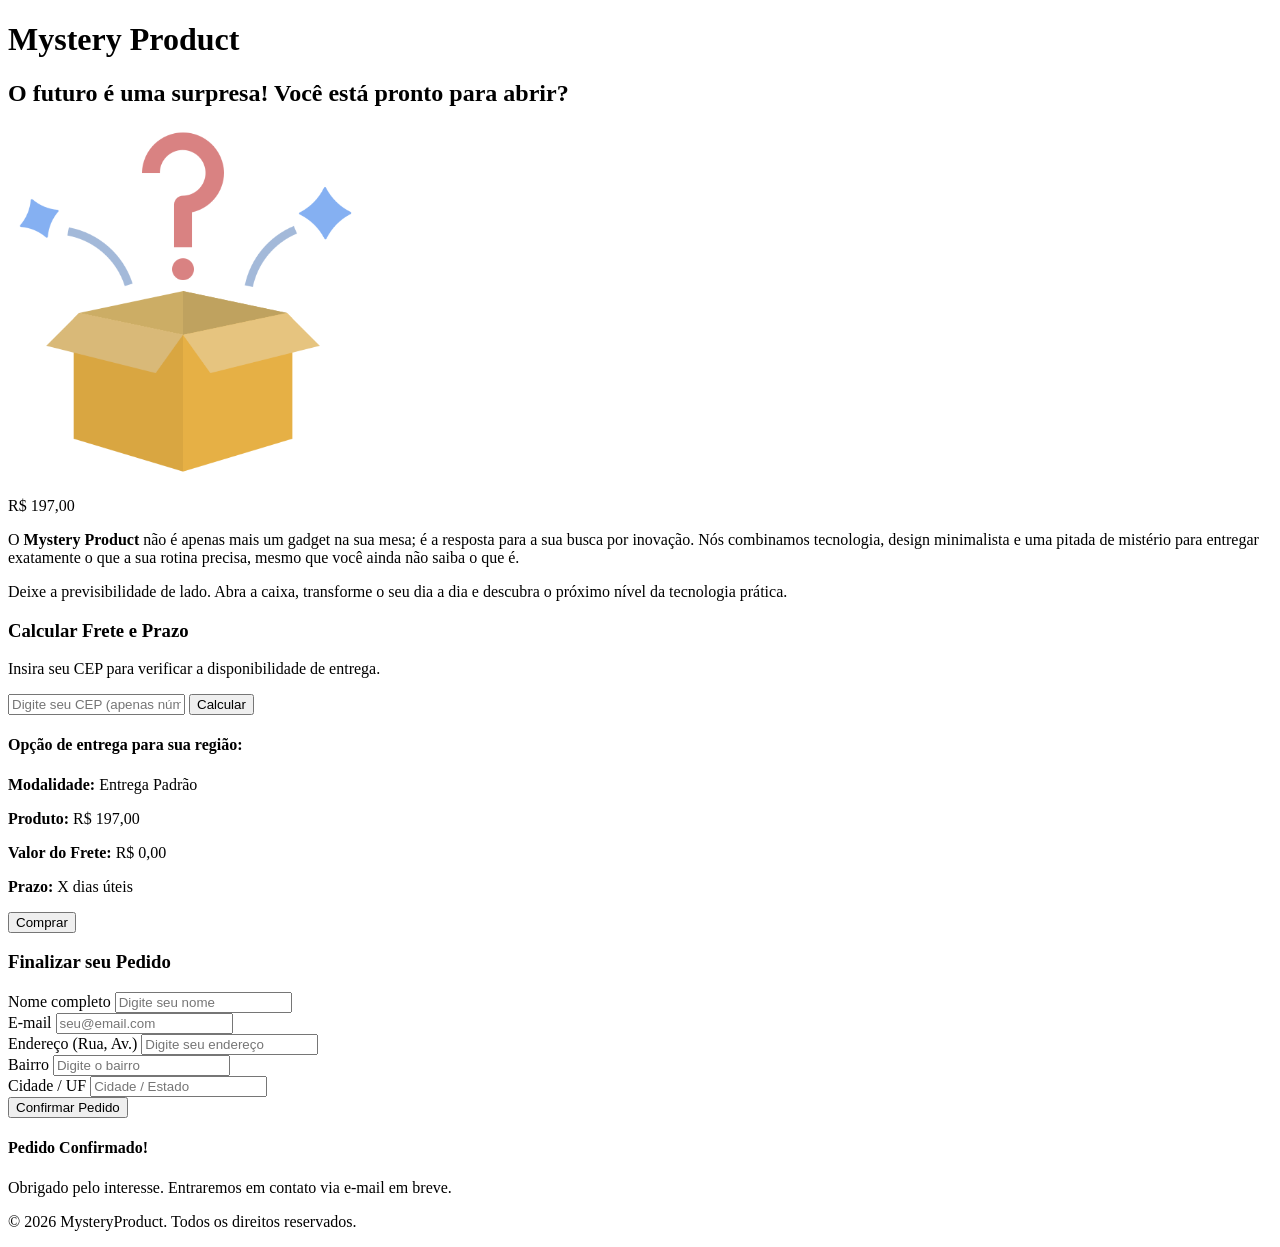
==== index.html @ dbc3615d "feat: estrura html do index.html e imagens" ====
<!DOCTYPE html>
<html lang="pt-BR">
<head>
    <meta charset="UTF-8">
    <meta name="viewport" content="width=device-width, initial-scale=1.0">
    <title>Mystery Product - O Futuro na sua Mão</title>
    <link rel="stylesheet" href="style.css">
</head>
<body>

    <header class="header">
        <h1 class="logo">Mystery Product</h1>
    </header>

    <main class="container">
        <!-- Hero Section -->
        <section class="hero">
            <h2>O futuro é uma surpresa! Você está pronto para abrir?</h2>
            <img src="img/caixa-surpresa.png" width="350" alt="Mystery Product">
            <p class="hero-price">R$ 197,00</p>
            <p>O <strong>Mystery Product</strong> não é apenas mais um gadget na sua mesa; é a resposta para a sua busca por inovação. Nós combinamos tecnologia, design minimalista e uma pitada de mistério para entregar exatamente o que a sua rotina precisa, mesmo que você ainda não saiba o que é.</p>
            <p>Deixe a previsibilidade de lado. Abra a caixa, transforme o seu dia a dia e descubra o próximo nível da tecnologia prática.</p>
        </section>

        <!-- Seção de Compra e Checkout -->
        <section class="checkout-section">
            
            <!-- ETAPA 1: Calculadora de Frete -->
            <div id="shippingCard" class="card">
                <h3>Calcular Frete e Prazo</h3>
                <p class="card-subtitle">Insira seu CEP para verificar a disponibilidade de entrega.</p>
                
                <div class="form-group inline-group">
                    <input type="text" id="cep" maxlength="8" placeholder="Digite seu CEP (apenas números)">
                    <button id="btnCalcShipping" class="btn-secondary">Calcular</button>
                </div>
                <span id="cepError" class="error-msg"></span>

                <!-- Resultado do Frete (Oculto até o cálculo) -->
                <div id="shippingResult" class="shipping-box hidden">
                    <h4>Opção de entrega para sua região:</h4>
                    <p><strong>Modalidade:</strong> Entrega Padrão</p>
                    <p><strong>Produto:</strong> <span id="productValue">R$ 197,00</span></p>
                    <p><strong>Valor do Frete:</strong> <span id="shippingValue">R$ 0,00</span></p>
                    <p><strong>Prazo:</strong> <span id="shippingTime">X dias úteis</span></p>
                    
                    <button id="btnProceedToCheckout" class="btn-success">Comprar</button>
                </div>
            </div>

            <!-- ETAPA 2: Dados Pessoais e Endereço (Oculto por padrão) -->
            <div id="checkoutCard" class="card hidden">
                <h3>Finalizar seu Pedido</h3>
                <form id="orderForm">
                    
                    <div class="form-group">
                        <label for="name">Nome completo</label>
                        <input type="text" id="name" required placeholder="Digite seu nome">
                    </div>

                    <div class="form-group">
                        <label for="email">E-mail</label>
                        <input type="email" id="email" required placeholder="seu@email.com">
                    </div>

                    <div class="form-group">
                        <label for="address">Endereço (Rua, Av.)</label>
                        <input type="text" id="address" required placeholder="Digite seu endereço">
                    </div>

                    <div class="form-group">
                        <label for="neighborhood">Bairro</label>
                        <input type="text" id="neighborhood" required placeholder="Digite o bairro">
                    </div>

                    <div class="form-group">
                        <label for="city">Cidade / UF</label>
                        <input type="text" id="city" readonly placeholder="Cidade / Estado">
                    </div>

                    <button type="submit" class="btn-success">Confirmar Pedido</button>
                </form>
            </div>

            <!-- Feedback de Sucesso Final -->
            <div id="feedbackMessage" class="hidden">
                <h4>Pedido Confirmado!</h4>
                <p>Obrigado pelo interesse. Entraremos em contato via e-mail em breve.</p>
            </div>

        </section>
    </main>

    <footer class="footer">
        <p>&copy; 2026 MysteryProduct. Todos os direitos reservados.</p>
    </footer>

    <script src="script.js"></script>
</body>
</html>
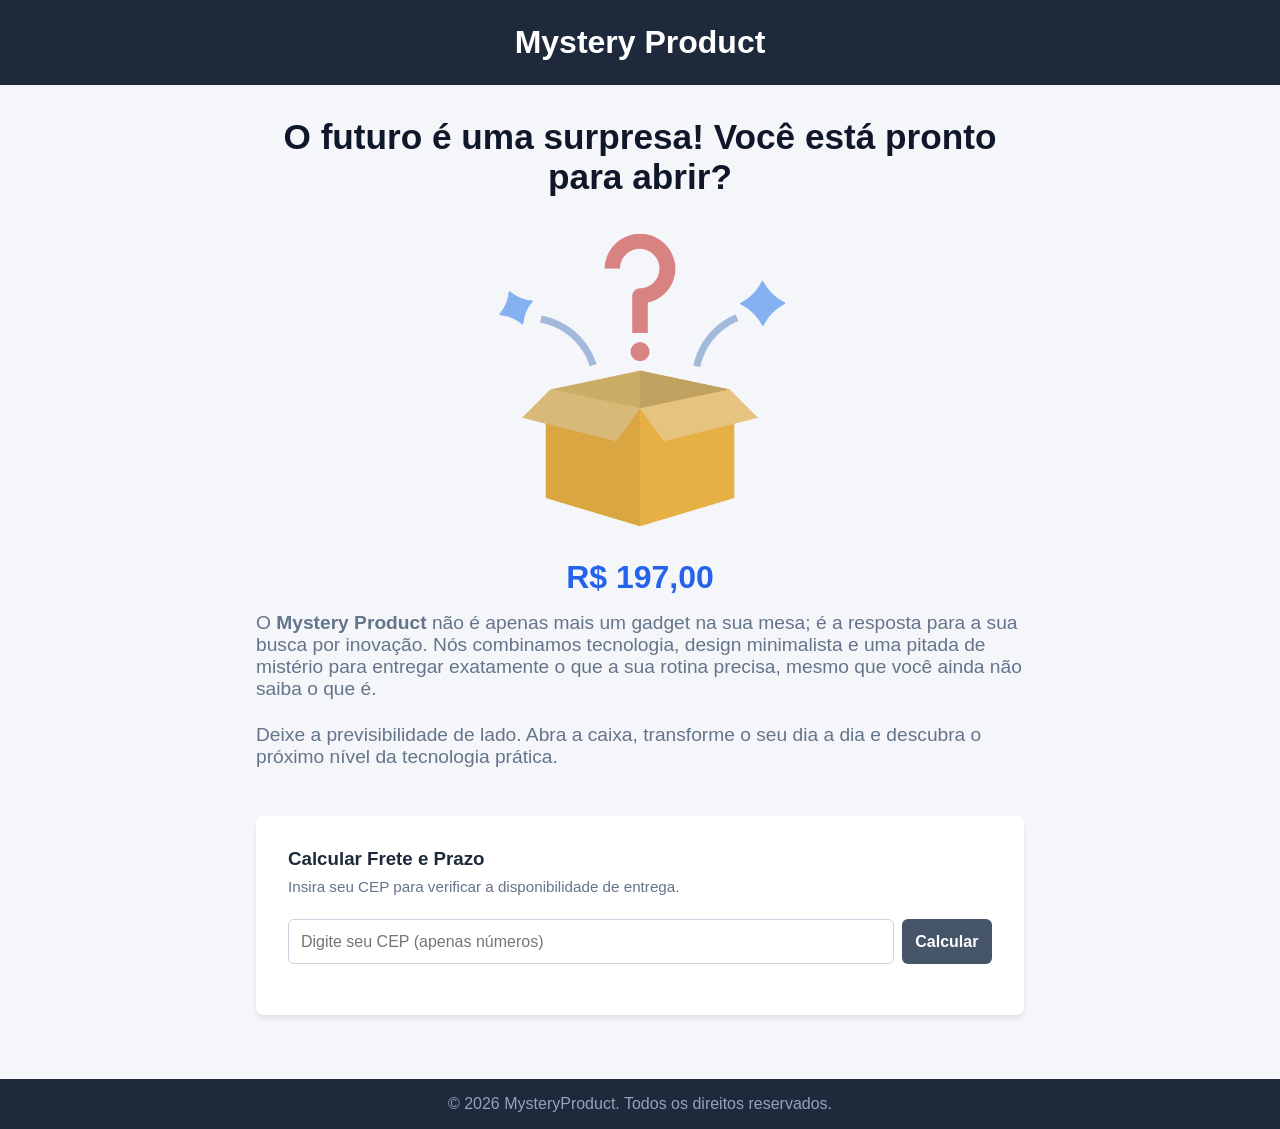
==== commit e7cfec0f: "style: criação do style.css, ajuste index.html" ====
--- a/index.html
+++ b/index.html
@@ -31,7 +31,7 @@
                 <p class="card-subtitle">Insira seu CEP para verificar a disponibilidade de entrega.</p>
                 
                 <div class="form-group inline-group">
-                    <input type="text" id="cep" maxlength="8" placeholder="Digite seu CEP (apenas números)">
+                    <input type="text" id="cep" maxlength="8" placeholder="Digite seu CEP (apenas números)" inputmode="numeric" oninput="this.value = this.value.replace(/\D/g, '')">
                     <button id="btnCalcShipping" class="btn-secondary">Calcular</button>
                 </div>
                 <span id="cepError" class="error-msg"></span>
--- a/style.css
+++ b/style.css
@@ -0,0 +1,237 @@
+/* Reset e Estrutura Geral permanecem iguais ao código anterior */
+* {
+    margin: 0;
+    padding: 0;
+    box-sizing: border-box;
+    font-family: 'Segoe UI', Tahoma, Geneva, Verdana, sans-serif;
+}
+
+body {
+    background-color: #f4f6f9;
+    color: #333;
+    display: flex;
+    flex-direction: column;
+    min-height: 100vh;
+}
+
+.header { 
+    background-color: #1e293b; 
+    color: #fff; 
+    padding: 1.5rem; 
+    text-align: center; 
+}
+
+.footer { 
+    background-color: #1e293b; 
+    color: #94a3b8; 
+    text-align: center; 
+    padding: 1rem; 
+    margin-top: auto; 
+}
+
+.container { 
+    max-width: 800px; 
+    margin: 2rem auto; 
+    padding: 0 1rem;
+    width: 100%; 
+}
+
+.hero { 
+    text-align: center; 
+    margin-bottom: 3rem; 
+}
+.hero h2 { 
+    font-size: 2.2rem; 
+    color: #0f172a; 
+    margin-bottom: 0.5rem; 
+}
+.hero img {
+     padding: 1.5rem; 
+    }
+.hero p { 
+    font-size: 1.2rem; 
+    color: #64748b; 
+    margin-bottom: 1.5rem; 
+    text-align: left; 
+}
+p.hero-price { 
+    font-size: 2rem; 
+    color: #2563eb; 
+    font-weight: 700;
+    margin-bottom: 1rem; 
+    text-align: center; 
+}
+
+/* Cards */
+.card {
+    background: #fff;
+    padding: 2rem;
+    border-radius: 8px;
+    box-shadow: 0 4px 6px -1px rgba(0, 0, 0, 0.1);
+    margin-bottom: 2rem;
+}
+
+.card h3 { 
+    color: #1e293b; 
+    margin-bottom: 0.5rem; 
+}
+.card-subtitle { 
+    color: #64748b; 
+    font-size: 0.95rem; 
+    margin-bottom: 1.5rem; 
+}
+
+/* Grupo de formulário em linha (CEP + Botão) */
+.inline-group {
+    display: flex;
+    gap: 0.5rem;
+}
+
+.inline-group input { 
+    flex: 1; 
+}
+
+.form-group { 
+    margin-bottom: 1.2rem; 
+}
+.form-group label { 
+    display: block; 
+    margin-bottom: 0.4rem; 
+    font-weight: 600; 
+    font-size: 0.9rem; 
+    color: #475569; 
+}
+
+input {
+    width: 100%;
+    padding: 0.75rem;
+    border: 1px solid #cbd5e1;
+    border-radius: 6px;
+    font-size: 1rem;
+    background-color: #fff;
+}
+
+input[readonly] { 
+    background-color: #f1f5f9; 
+    color: #64748b; 
+    cursor: not-allowed; 
+}
+
+/* Botões */
+button {
+    padding: 0.85rem;
+    border: none;
+    border-radius: 6px;
+    font-size: 1rem;
+    font-weight: bold;
+    cursor: pointer;
+    transition: background 0.2s ease;
+}
+
+.btn-primary { 
+    background-color: #2563eb; color: white; width: auto; padding: 0.85rem 2rem; 
+}
+.btn-primary:hover { 
+    background-color: #1d4ed8; 
+}
+
+.btn-secondary { 
+    background-color: #475569; 
+    color: white; 
+    white-space: nowrap; 
+}
+.btn-secondary:hover { 
+    background-color: #334155; 
+}
+
+.btn-success { 
+    background-color: #10b981; 
+    color: white; 
+    width: 100%; 
+    margin-top: 1rem; 
+}
+.btn-success:hover {
+    background-color: #059669; 
+}
+
+/* Caixa de Frete */
+.shipping-box {
+    background-color: #f8fafc;
+    border: 1px dashed #3b82f6;
+    padding: 1.5rem;
+    border-radius: 6px;
+    margin-top: 1.5rem;
+}
+.shipping-box h4 { 
+    color: #1e293b; 
+    margin-bottom: 0.5rem;
+ }
+.shipping-box p { 
+    font-size: 0.95rem; 
+    color: #475569; 
+    margin-bottom: 0.4rem; 
+}
+#shippingValue { 
+    color: #10b981; 
+}
+
+.summary-grid {
+    display: grid;
+    grid-template-columns: 1fr 280px;
+    gap: 1.5rem;
+    align-items: start;
+    margin-top: 1.5rem;
+}
+
+.summary-image {
+    display: flex;
+    justify-content: center;
+    align-items: center;
+}
+
+.summary-image img {
+    width: 100%;
+    max-width: 280px;
+    border-radius: 8px;
+    box-shadow: 0 8px 24px rgba(0, 0, 0, 0.08);
+}
+
+.summary-grid > .shipping-box {
+    grid-column: 1 / -1;
+    width: 100%;
+}
+
+@media (max-width: 720px) {
+    .summary-grid {
+        grid-template-columns: 1fr;
+    }
+
+    .summary-image {
+        margin-top: 1rem;
+    }
+}
+
+/* Utilitários */
+.error-msg { 
+    color: #ef4444; 
+    font-size: 0.85rem; 
+    display: block;
+    margin-top: 0.5rem; 
+}
+
+.hidden { 
+    display: none !important; 
+}
+
+.mt-20 { 
+    margin-top: 20px; 
+}
+
+#feedbackMessage {
+    background-color: #ecfdf5; 
+    border: 1px solid #a7f3d0; 
+    color: #065f46;
+    padding: 2rem; 
+    border-radius: 8px; 
+    text-align: center;
+}
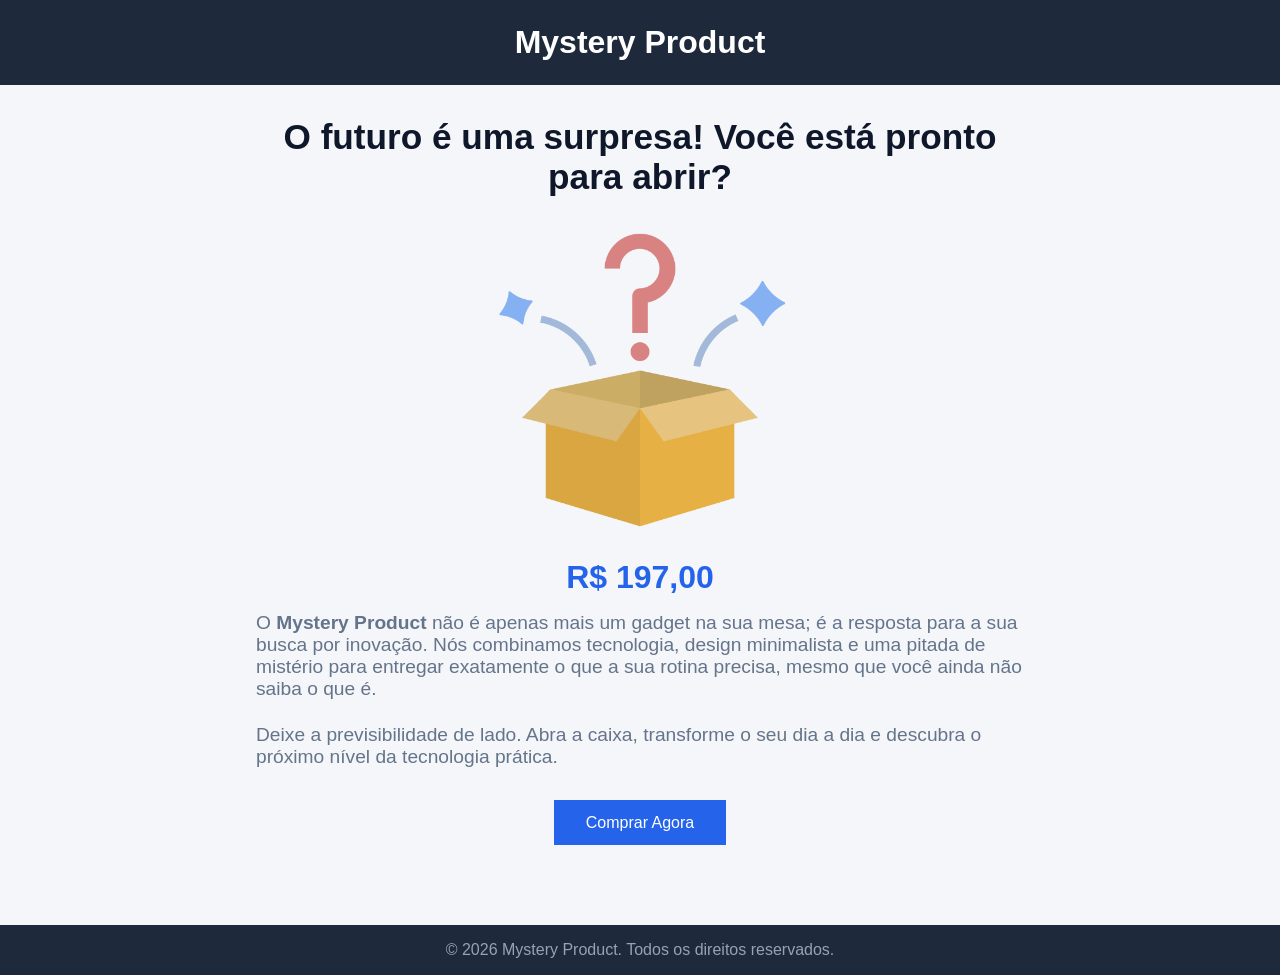
==== commit 2c827d28: "feat: ajuste fluxo do pedido, index.html somente landing page" ====
--- a/index.html
+++ b/index.html
@@ -20,81 +20,16 @@
             <p class="hero-price">R$ 197,00</p>
             <p>O <strong>Mystery Product</strong> não é apenas mais um gadget na sua mesa; é a resposta para a sua busca por inovação. Nós combinamos tecnologia, design minimalista e uma pitada de mistério para entregar exatamente o que a sua rotina precisa, mesmo que você ainda não saiba o que é.</p>
             <p>Deixe a previsibilidade de lado. Abra a caixa, transforme o seu dia a dia e descubra o próximo nível da tecnologia prática.</p>
-        </section>
-
-        <!-- Seção de Compra e Checkout -->
-        <section class="checkout-section">
             
-            <!-- ETAPA 1: Calculadora de Frete -->
-            <div id="shippingCard" class="card">
-                <h3>Calcular Frete e Prazo</h3>
-                <p class="card-subtitle">Insira seu CEP para verificar a disponibilidade de entrega.</p>
-                
-                <div class="form-group inline-group">
-                    <input type="text" id="cep" maxlength="8" placeholder="Digite seu CEP (apenas números)" inputmode="numeric" oninput="this.value = this.value.replace(/\D/g, '')">
-                    <button id="btnCalcShipping" class="btn-secondary">Calcular</button>
-                </div>
-                <span id="cepError" class="error-msg"></span>
-
-                <!-- Resultado do Frete (Oculto até o cálculo) -->
-                <div id="shippingResult" class="shipping-box hidden">
-                    <h4>Opção de entrega para sua região:</h4>
-                    <p><strong>Modalidade:</strong> Entrega Padrão</p>
-                    <p><strong>Produto:</strong> <span id="productValue">R$ 197,00</span></p>
-                    <p><strong>Valor do Frete:</strong> <span id="shippingValue">R$ 0,00</span></p>
-                    <p><strong>Prazo:</strong> <span id="shippingTime">X dias úteis</span></p>
-                    
-                    <button id="btnProceedToCheckout" class="btn-success">Comprar</button>
-                </div>
+            <!-- Botão de Comprar redirecionando para a página de pedido -->
+            <div style="text-align: center; margin-top: 2rem;">
+                <a href="pedido.html" class="btn-primary" style="text-decoration: none; display: inline-block;">Comprar Agora</a>
             </div>
-
-            <!-- ETAPA 2: Dados Pessoais e Endereço (Oculto por padrão) -->
-            <div id="checkoutCard" class="card hidden">
-                <h3>Finalizar seu Pedido</h3>
-                <form id="orderForm">
-                    
-                    <div class="form-group">
-                        <label for="name">Nome completo</label>
-                        <input type="text" id="name" required placeholder="Digite seu nome">
-                    </div>
-
-                    <div class="form-group">
-                        <label for="email">E-mail</label>
-                        <input type="email" id="email" required placeholder="seu@email.com">
-                    </div>
-
-                    <div class="form-group">
-                        <label for="address">Endereço (Rua, Av.)</label>
-                        <input type="text" id="address" required placeholder="Digite seu endereço">
-                    </div>
-
-                    <div class="form-group">
-                        <label for="neighborhood">Bairro</label>
-                        <input type="text" id="neighborhood" required placeholder="Digite o bairro">
-                    </div>
-
-                    <div class="form-group">
-                        <label for="city">Cidade / UF</label>
-                        <input type="text" id="city" readonly placeholder="Cidade / Estado">
-                    </div>
-
-                    <button type="submit" class="btn-success">Confirmar Pedido</button>
-                </form>
-            </div>
-
-            <!-- Feedback de Sucesso Final -->
-            <div id="feedbackMessage" class="hidden">
-                <h4>Pedido Confirmado!</h4>
-                <p>Obrigado pelo interesse. Entraremos em contato via e-mail em breve.</p>
-            </div>
-
         </section>
     </main>
 
     <footer class="footer">
-        <p>&copy; 2026 MysteryProduct. Todos os direitos reservados.</p>
+        <p>&copy; 2026 Mystery Product. Todos os direitos reservados.</p>
     </footer>
-
-    <script src="script.js"></script>
 </body>
 </html>
--- a/style.css
+++ b/style.css
@@ -1,4 +1,4 @@
-/* Reset e Estrutura Geral permanecem iguais ao código anterior */
+/* Reset e Estrutura Geral */
 * {
     margin: 0;
     padding: 0;
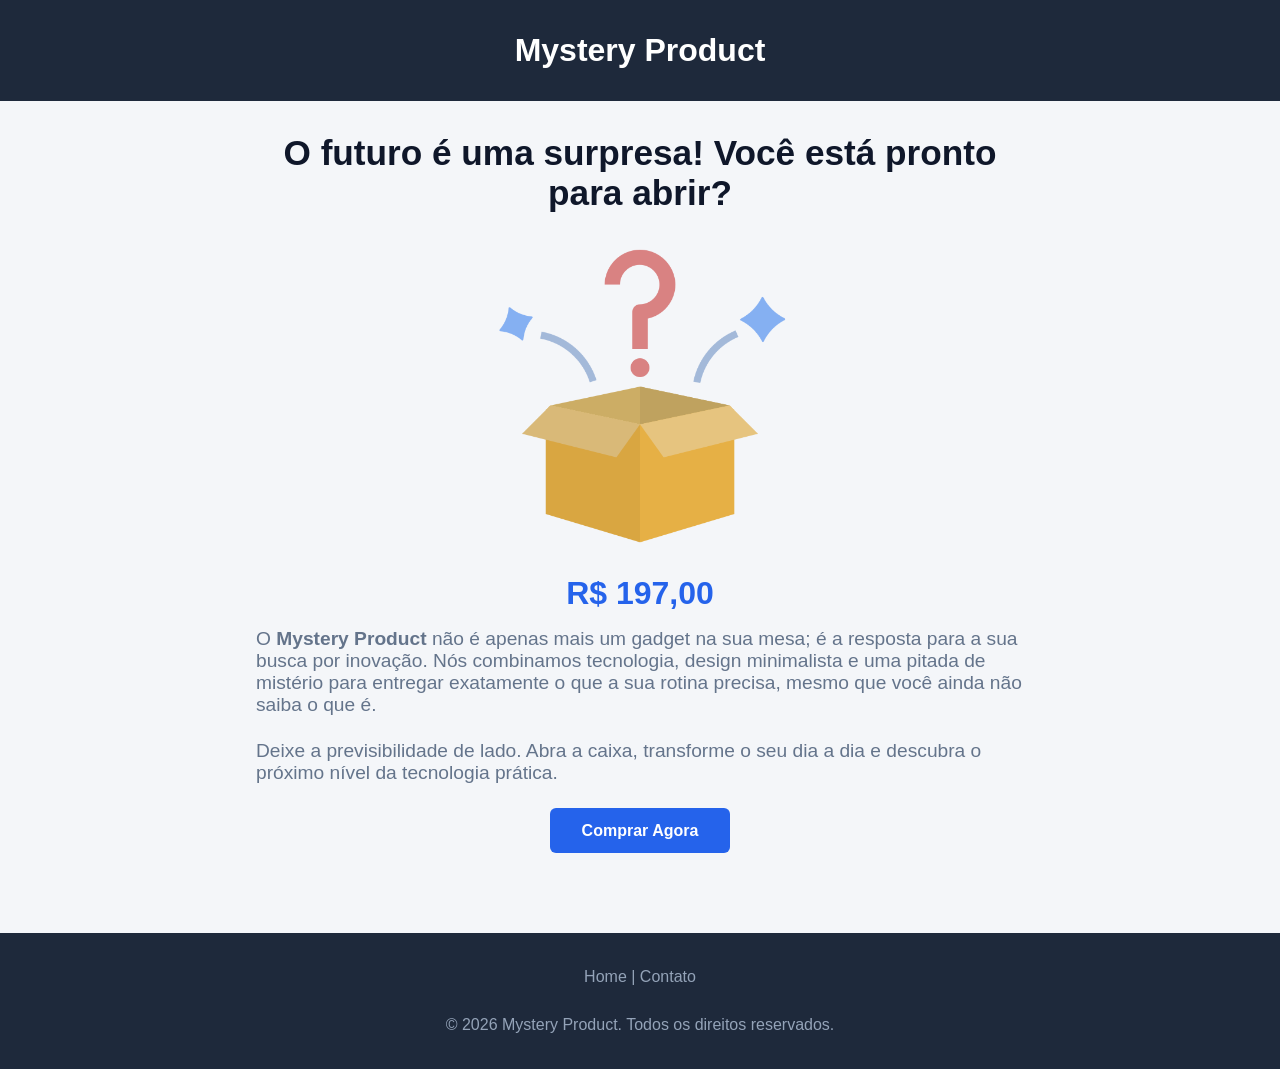
==== commit 50859e26: "style: otimização e reaproveitamento de css" ====
--- a/index.html
+++ b/index.html
@@ -21,14 +21,14 @@
             <p>O <strong>Mystery Product</strong> não é apenas mais um gadget na sua mesa; é a resposta para a sua busca por inovação. Nós combinamos tecnologia, design minimalista e uma pitada de mistério para entregar exatamente o que a sua rotina precisa, mesmo que você ainda não saiba o que é.</p>
             <p>Deixe a previsibilidade de lado. Abra a caixa, transforme o seu dia a dia e descubra o próximo nível da tecnologia prática.</p>
             
-            <!-- Botão de Comprar redirecionando para a página de pedido -->
-            <div style="text-align: center; margin-top: 2rem;">
-                <a href="pedido.html" class="btn-primary" style="text-decoration: none; display: inline-block;">Comprar Agora</a>
+            <div class="mt-20">
+                <a href="pedido.html" class="btn-primary">Comprar Agora</a>
             </div>
         </section>
     </main>
 
     <footer class="footer">
+        <p><a href="index.html" class="footer-link">Home</a> | <a href="contato.html" class="footer-link">Contato</a></p>
         <p>&copy; 2026 Mystery Product. Todos os direitos reservados.</p>
     </footer>
 </body>
--- a/style.css
+++ b/style.css
@@ -1,4 +1,4 @@
-/* Reset e Estrutura Geral */
+/* RESET & CONFIGURAÇÕES GERAIS */
 * {
     margin: 0;
     padding: 0;
@@ -14,21 +14,6 @@
     min-height: 100vh;
 }
 
-.header { 
-    background-color: #1e293b; 
-    color: #fff; 
-    padding: 1.5rem; 
-    text-align: center; 
-}
-
-.footer { 
-    background-color: #1e293b; 
-    color: #94a3b8; 
-    text-align: center; 
-    padding: 1rem; 
-    margin-top: auto; 
-}
-
 .container { 
     max-width: 800px; 
     margin: 2rem auto; 
@@ -36,33 +21,8 @@
     width: 100%; 
 }
 
-.hero { 
-    text-align: center; 
-    margin-bottom: 3rem; 
-}
-.hero h2 { 
-    font-size: 2.2rem; 
-    color: #0f172a; 
-    margin-bottom: 0.5rem; 
-}
-.hero img {
-     padding: 1.5rem; 
-    }
-.hero p { 
-    font-size: 1.2rem; 
-    color: #64748b; 
-    margin-bottom: 1.5rem; 
-    text-align: left; 
-}
-p.hero-price { 
-    font-size: 2rem; 
-    color: #2563eb; 
-    font-weight: 700;
-    margin-bottom: 1rem; 
-    text-align: center; 
-}
 
-/* Cards */
+/* COMPONENTES ESTRUTURAIS (BOXES & CARDS) */
 .card {
     background: #fff;
     padding: 2rem;
@@ -70,27 +30,37 @@
     box-shadow: 0 4px 6px -1px rgba(0, 0, 0, 0.1);
     margin-bottom: 2rem;
 }
+.card h3 { color: #1e293b; margin-bottom: 0.5rem; }
+.card h5 { color: #1e293b; font-size: 1.1rem; margin-bottom: 1rem; font-weight: bold; }
+.card-subtitle { color: #64748b; font-size: 0.95rem; margin-bottom: 1.5rem; }
 
-.card h3 { 
-    color: #1e293b; 
-    margin-bottom: 0.5rem; 
+/* Box de Destaque / Informação (Fretes, Resumos, Alertas) */
+.shipping-box {
+    background-color: #f8fafc;
+    border: 1px dashed #3b82f6;
+    padding: 1.5rem;
+    border-radius: 6px;
+    margin-top: 1.5rem;
 }
-.card-subtitle { 
-    color: #64748b; 
-    font-size: 0.95rem; 
-    margin-bottom: 1.5rem; 
+.shipping-box h4 { color: #1e293b; margin-bottom: 0.5rem; }
+.shipping-box h5 { color: #1e293b; font-size: 1.1rem; margin-bottom: 1rem; font-weight: bold; }
+.shipping-box p { font-size: 0.95rem; color: #475569; margin-bottom: 0.4rem; }
+.shipping-box span { font-weight: 500; }
+
+/* Box de sucesso */
+.feedback-success {
+    background-color: #ecfdf5; 
+    border: 1px solid #a7f3d0; 
+    color: #065f46;
 }
+.feedback-success h4 { font-size: 1.5rem; margin-bottom: 0.5rem; text-align: center; }
+.feedback-success .feedback-subtitle { text-align: center; margin-bottom: 1.5rem; color: #065f46; }
 
-/* Grupo de formulário em linha (CEP + Botão) */
-.inline-group {
-    display: flex;
-    gap: 0.5rem;
-}
+.feedback-success .card { margin-bottom: 0; padding: 1.5rem; box-shadow: none; border: 1px solid #cbd5e1; color: #333; }
+.feedback-success .shipping-box { margin-top: 0; background-color: #fff; border-style: solid; color: #333; }
 
-.inline-group input { 
-    flex: 1; 
-}
 
+/* FORMULÁRIOS & ENTRADAS DE DADOS */
 .form-group { 
     margin-bottom: 1.2rem; 
 }
@@ -101,24 +71,34 @@
     font-size: 0.9rem; 
     color: #475569; 
 }
+.form-group p { font-size: 0.95rem; }
 
-input {
+.inline-group {
+    display: flex;
+    gap: 0.5rem;
+}
+.inline-group input { flex: 1; }
+
+input, textarea {
     width: 100%;
     padding: 0.75rem;
     border: 1px solid #cbd5e1;
     border-radius: 6px;
     font-size: 1rem;
     background-color: #fff;
+    font-family: inherit;
 }
+input:focus, textarea:focus {
+    outline: none;
+    border-color: #2563eb;
+    box-shadow: 0 0 0 3px rgba(37, 99, 235, 0.1);
+}
+input[readonly] { background-color: #f1f5f9; color: #64748b; cursor: not-allowed; }
+textarea { resize: vertical; }
 
-input[readonly] { 
-    background-color: #f1f5f9; 
-    color: #64748b; 
-    cursor: not-allowed; 
-}
 
-/* Botões */
-button {
+/* 4. BOTÕES */
+button, .btn-primary {
     padding: 0.85rem;
     border: none;
     border-radius: 6px;
@@ -126,54 +106,26 @@
     font-weight: bold;
     cursor: pointer;
     transition: background 0.2s ease;
+    text-align: center;
 }
 
-.btn-primary { 
-    background-color: #2563eb; color: white; width: auto; padding: 0.85rem 2rem; 
-}
-.btn-primary:hover { 
-    background-color: #1d4ed8; 
-}
+.btn-primary { background-color: #2563eb; color: white; width: auto; padding: 0.85rem 2rem; text-decoration: none; display: inline-block; }
+.btn-primary:hover { background-color: #1d4ed8; }
 
-.btn-secondary { 
-    background-color: #475569; 
-    color: white; 
-    white-space: nowrap; 
-}
-.btn-secondary:hover { 
-    background-color: #334155; 
-}
+.btn-secondary { background-color: #475569; color: white; white-space: nowrap; }
+.btn-secondary:hover { background-color: #334155; }
 
-.btn-success { 
-    background-color: #10b981; 
-    color: white; 
-    width: 100%; 
-    margin-top: 1rem; 
-}
-.btn-success:hover {
-    background-color: #059669; 
-}
+.btn-success { background-color: #10b981; color: white; width: 100%; margin-top: 1rem; }
+.btn-success:hover { background-color: #059669; }
 
-/* Caixa de Frete */
-.shipping-box {
-    background-color: #f8fafc;
-    border: 1px dashed #3b82f6;
-    padding: 1.5rem;
-    border-radius: 6px;
-    margin-top: 1.5rem;
-}
-.shipping-box h4 { 
-    color: #1e293b; 
-    margin-bottom: 0.5rem;
- }
-.shipping-box p { 
-    font-size: 0.95rem; 
-    color: #475569; 
-    margin-bottom: 0.4rem; 
-}
-#shippingValue { 
-    color: #10b981; 
-}
+
+/* LAYOUT DE ELEMENTOS (HEADERS, FOOTERS E GRIDS) */
+.header { background-color: #1e293b; color: #fff; padding: 2rem; text-align: center; }
+.footer { background-color: #1e293b; color: #94a3b8; text-align: center; padding: 1rem; margin-top: auto; }
+.footer p { margin: 0.5rem 0; line-height: 2.5; }
+
+.footer-link { color: #94a3b8; text-decoration: none; transition: color 0.2s ease; }
+.footer-link:hover { color: #fff; text-decoration: underline; }
 
 .summary-grid {
     display: grid;
@@ -182,56 +134,28 @@
     align-items: start;
     margin-top: 1.5rem;
 }
+.summary-grid > .shipping-box { grid-column: 1 / -1; width: 100%; }
 
-.summary-image {
-    display: flex;
-    justify-content: center;
-    align-items: center;
+.hero { text-align: center; margin-bottom: 3rem; }
+.hero h2 { font-size: 2.2rem; color: #0f172a; margin-bottom: 0.5rem; }
+.hero img { padding: 1.5rem; }
+.hero p { font-size: 1.2rem; color: #64748b; margin-bottom: 1.5rem; text-align: left; }
+p.hero-price { font-size: 2rem; color: #2563eb; font-weight: 700; margin-bottom: 1rem; text-align: center; }
+
+@media (max-width: 720px) {
+    .summary-grid { grid-template-columns: 1fr; }
+    .feedback-success .summary-grid { display: flex; flex-direction: column; }
 }
 
-.summary-image img {
-    width: 100%;
-    max-width: 280px;
-    border-radius: 8px;
-    box-shadow: 0 8px 24px rgba(0, 0, 0, 0.08);
-}
 
-.summary-grid > .shipping-box {
-    grid-column: 1 / -1;
-    width: 100%;
-}
+/* UTILITÁRIOS */
+.error-msg { color: #ef4444; font-size: 0.85rem; display: block; margin-top: 0.5rem; }
+.hidden { display: none !important; }
+.w-100 { width: 100%; }
+.mb-0 { margin-bottom: 0 !important; }
+.mt-20 { margin-top: 20px; }
+.mt-40 { margin-top: 40px; }
 
-@media (max-width: 720px) {
-    .summary-grid {
-        grid-template-columns: 1fr;
-    }
-
-    .summary-image {
-        margin-top: 1rem;
-    }
-}
-
-/* Utilitários */
-.error-msg { 
-    color: #ef4444; 
-    font-size: 0.85rem; 
-    display: block;
-    margin-top: 0.5rem; 
-}
-
-.hidden { 
-    display: none !important; 
-}
-
-.mt-20 { 
-    margin-top: 20px; 
-}
-
-#feedbackMessage {
-    background-color: #ecfdf5; 
-    border: 1px solid #a7f3d0; 
-    color: #065f46;
-    padding: 2rem; 
-    border-radius: 8px; 
-    text-align: center;
-}+#shippingValue, #successShippingValue { color: #10b981; }
+.success-total-row { margin-top: 0.8rem; font-size: 1.1rem; border-top: 1px solid #e2e8f0; padding-top: 0.8rem; }
+.success-total-row span, #successTotalValue { font-weight: bold; color: #2563eb; }
